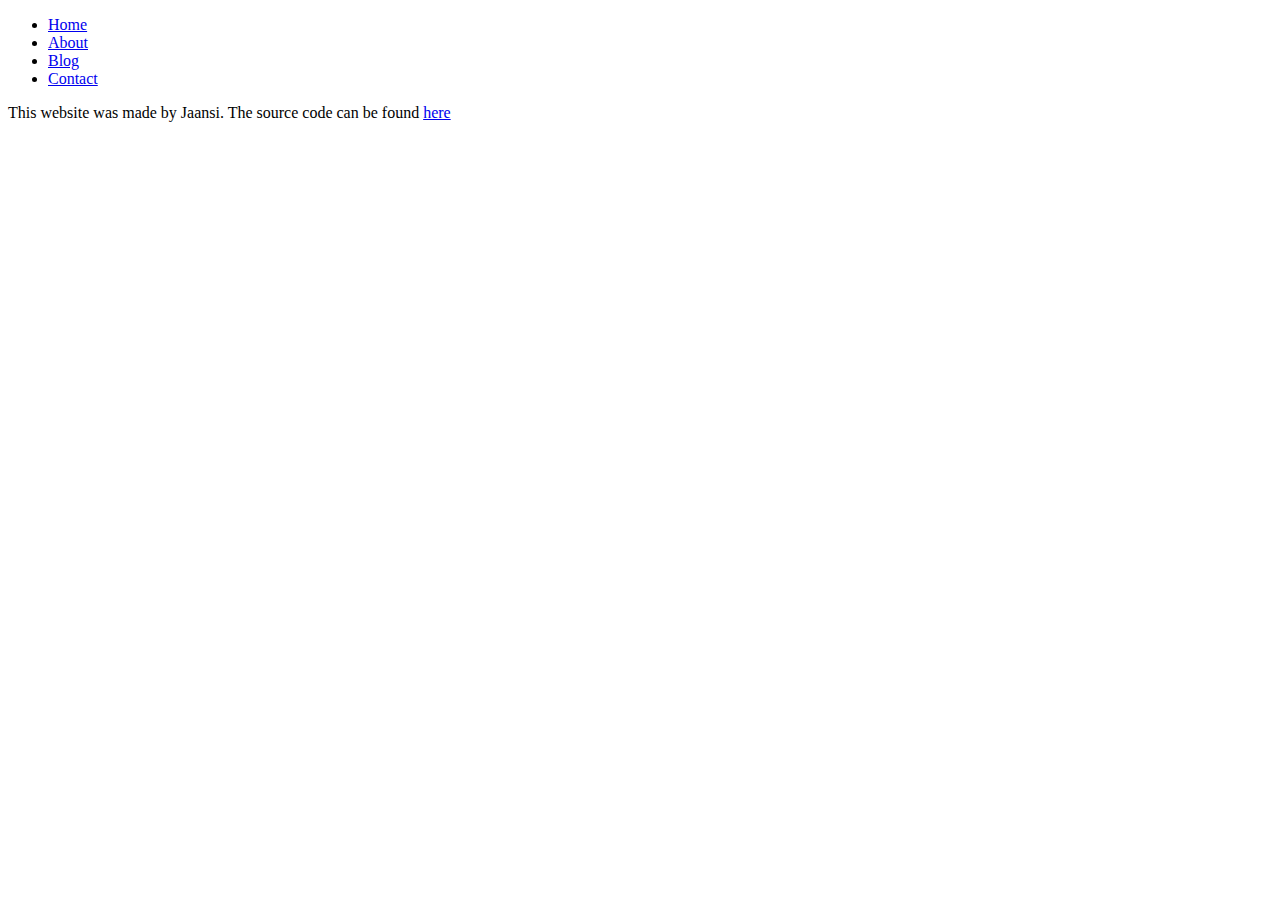
==== about.html @ 7620ed66 "NEW" ====
<!DOCTYPE html>
<html>
  <head>
    <meta charset="utf-8">
    <meta name="viewport" content="width=device-width">
    <title>repl.it</title>
    <link href="style.css" rel="stylesheet" type="text/css" />
  </head>
  <body>
    <script src="script.js"></script>
    <ul>
      <li> <a href="index.html"> Home </a> </li>
      <li> <a href="about.html"> About </a> </li>
      <li> <a href="blog.html"> Blog </a> </li>
      <li> <a href="contact.html"> Contact </a> </li>
    </ul>
    <p> This website was made by Jaansi. The source code can be found <a href="https://github.com/jaansiparsa/websiteyay"> here <a/> <p>
  </body>
</html>
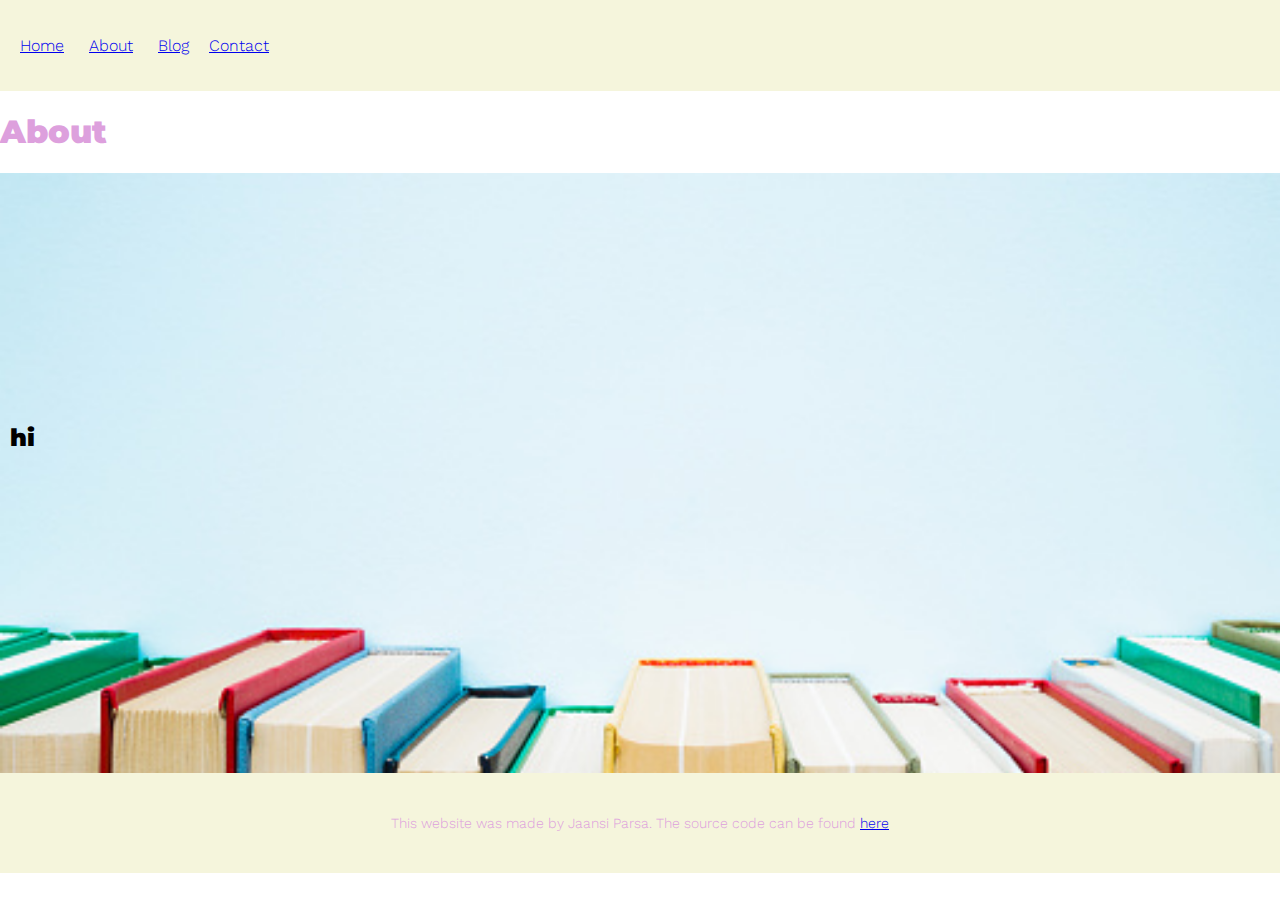
==== commit 6bd79049: "jumbotrons and stuff" ====
--- a/about.html
+++ b/about.html
@@ -5,15 +5,32 @@
     <meta name="viewport" content="width=device-width">
     <title>repl.it</title>
     <link href="style.css" rel="stylesheet" type="text/css" />
+    <link href="https://fonts.googleapis.com/css?family=Montserrat:900|Work+Sans:300" rel="stylesheet">
   </head>
   <body>
+    <div class="nav">
+      <div class="container">
+      <ul>
+          <li> <a href="index.html"> Home </a> </li>
+          <li> <a href="about.html"> About </a> </li>
+          <li> <a href="blog.html"> Blog </a>
+          <li> <a href="contact.html"> Contact </a> </li>
+        </ul>
+      </div>
+    </div>
     <script src="script.js"></script>
-    <ul>
-      <li> <a href="index.html"> Home </a> </li>
-      <li> <a href="about.html"> About </a> </li>
-      <li> <a href="blog.html"> Blog </a> </li>
-      <li> <a href="contact.html"> Contact </a> </li>
-    </ul>
-    <p> This website was made by Jaansi. The source code can be found <a href="https://github.com/jaansiparsa/websiteyay"> here <a/> <p>
+    
+    <h1> About </h1>
+    </div>
+     <div class="jumbotron">
+        <div class="container">
+          <h2>hi</h2>
+        </div>
+    </div>  
+    <div class="footer">
+      <div class="container">
+       <p> This website was made by Jaansi Parsa. The source code can be found <a href="https://github.com/jaansiparsa/websiteyay"> here <a/> </p>
+      </div>
+    </div>
   </body>
 </html>--- a/style.css
+++ b/style.css
@@ -0,0 +1,76 @@
+html, body {
+  margin: 0;
+  padding: 0;
+}
+ 
+body {
+  font-family: 'Apple Chancery', cursive;
+  font-weight: 100;
+}
+
+h1 {
+  color: plum
+  /* Try putting some styling for h1 here */
+}
+ 
+.container {
+  padding: 10px;
+}
+ 
+.nav { 
+  background: beige;
+  width: 100%;
+}
+ 
+.nav ul {
+  list-style: none;
+  padding: 0;
+}
+ 
+.nav ul li {
+  color: rgb(206, 65, 225);
+  display: inline-block; 
+  list-style: none;
+  padding: 10px 10px;
+}
+ 
+.nav ul li:hover {
+  background: plum;
+  cursor: pointer; 
+  transition: background .5s;  
+}
+
+.footer { 
+  background: beige;
+  height: 80px; 
+  padding-bottom: 20px;
+}
+
+.footer p { 
+  color: plum;
+  font-size: 14px;  
+  height: 80px; 
+  line-height: 80px;
+  margin: 0;  
+  text-align: center
+}
+
+.jumbotron {
+  background: url(../images/pastelbluebook.jpg) center center;
+  background-size: cover;
+  height: 600px; 
+}
+ 
+.jumbotron .container {
+  position: relative;
+  top: 220px;
+}
+body {
+ font-family: 'Work Sans', sans-serif;
+ font-weight: 300;
+}
+
+h1, h2, h3, h4, h5, h6 {
+ font-family: 'Montserrat', sans-serif;
+ font-weight: 900;
+}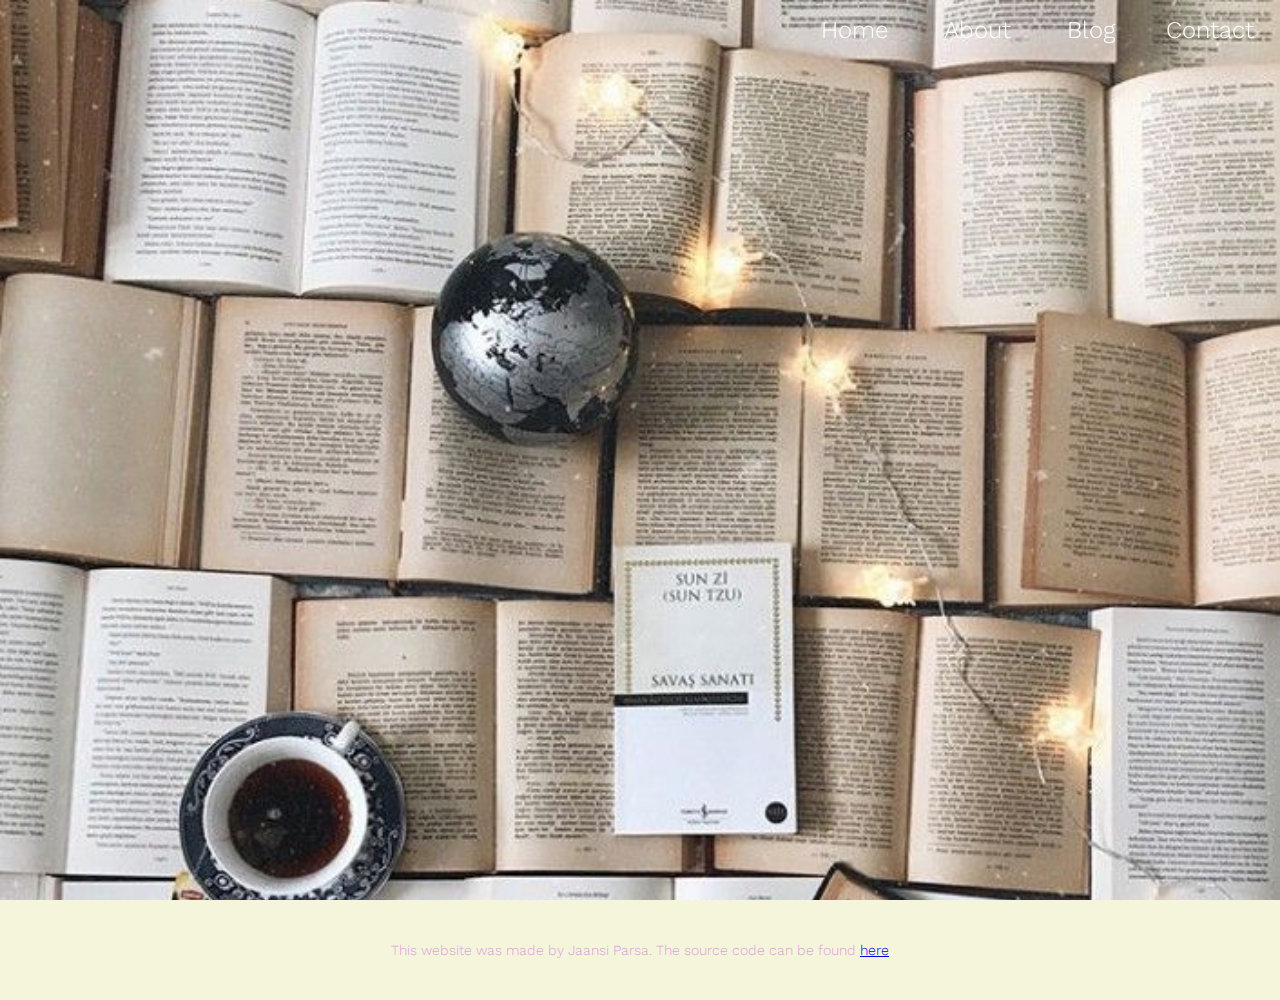
==== commit dfbbca38: "moving navbar" ====
--- a/about.html
+++ b/about.html
@@ -8,7 +8,21 @@
     <link href="https://fonts.googleapis.com/css?family=Montserrat:900|Work+Sans:300" rel="stylesheet">
   </head>
   <body>
-    <div class="nav">
+    <div class="jumbotron pages">
+      <div class="nav">
+        <ul>
+          <li> <a href="index.html"> Home </a> </li>
+          <li> <a href="about.html"> About </a> </li>
+          <li> <a href="blog.html"> Blog </a>
+          <li> <a href="contact.html"> Contact </a> </li>
+        </ul> 
+      </div>
+    </div>
+    <script src="script.js"></script> 
+    <div class="footer">
+      <div class="container">
+       <p> This website was made by Jaansi Parsa. The source code can be found <a href="https://github.com/jaansiparsa/websiteyay"> here <a/> </p>
+       <div class="nav">
       <div class="container">
       <ul>
           <li> <a href="index.html"> Home </a> </li>
@@ -17,19 +31,6 @@
           <li> <a href="contact.html"> Contact </a> </li>
         </ul>
       </div>
-    </div>
-    <script src="script.js"></script>
-    
-    <h1> About </h1>
-    </div>
-     <div class="jumbotron">
-        <div class="container">
-          <h2>hi</h2>
-        </div>
-    </div>  
-    <div class="footer">
-      <div class="container">
-       <p> This website was made by Jaansi Parsa. The source code can be found <a href="https://github.com/jaansiparsa/websiteyay"> here <a/> </p>
       </div>
     </div>
   </body>
--- a/style.css
+++ b/style.css
@@ -4,8 +4,8 @@
 }
  
 body {
-  font-family: 'Apple Chancery', cursive;
-  font-weight: 100;
+ font-family: 'Work Sans', sans-serif;
+ font-weight: 300;
 }
 
 h1 {
@@ -18,26 +18,31 @@
 }
  
 .nav { 
-  background: beige;
+  background: transparent;
   width: 100%;
+  position: fixed;
 }
  
 .nav ul {
+  text-align: right;
   list-style: none;
   padding: 0;
 }
  
-.nav ul li {
-  color: rgb(206, 65, 225);
-  display: inline-block; 
-  list-style: none;
-  padding: 10px 10px;
+.nav ul li {  
+  display: inline-flex; 
+  padding: 0px 2% 0px;
+}
+ 
+.nav ul li a {  
+  color: white;
+  font-size: x-large;
+  text-decoration: none
 }
  
 .nav ul li:hover {
-  background: plum;
   cursor: pointer; 
-  transition: background .5s;  
+  font-weight: bold;  
 }
 
 .footer { 
@@ -55,22 +60,28 @@
   text-align: center
 }
 
-.jumbotron {
-  background: url(../images/pastelbluebook.jpg) center center;
-  background-size: cover;
-  height: 600px; 
-}
- 
-.jumbotron .container {
-  position: relative;
-  top: 220px;
-}
-body {
- font-family: 'Work Sans', sans-serif;
- font-weight: 300;
-}
+
+
 
 h1, h2, h3, h4, h5, h6 {
  font-family: 'Montserrat', sans-serif;
  font-weight: 900;
+}
+
+.jumbotron {
+  background-size: cover;
+  height: 100vh;
+}
+ 
+.jumbotron.bookpic {
+  background-image: url('images/bookpic.jpeg');
+}
+.jumbotron.contact {
+  background-image: url('images/contactbackground.jpg');
+}
+.jumbotron.pages {
+  background-image: url('images/pages.jpg');
+}
+.jumbotron.pastelbluebook {
+  background-image: url('images/pastelbluebook.jpg');
 }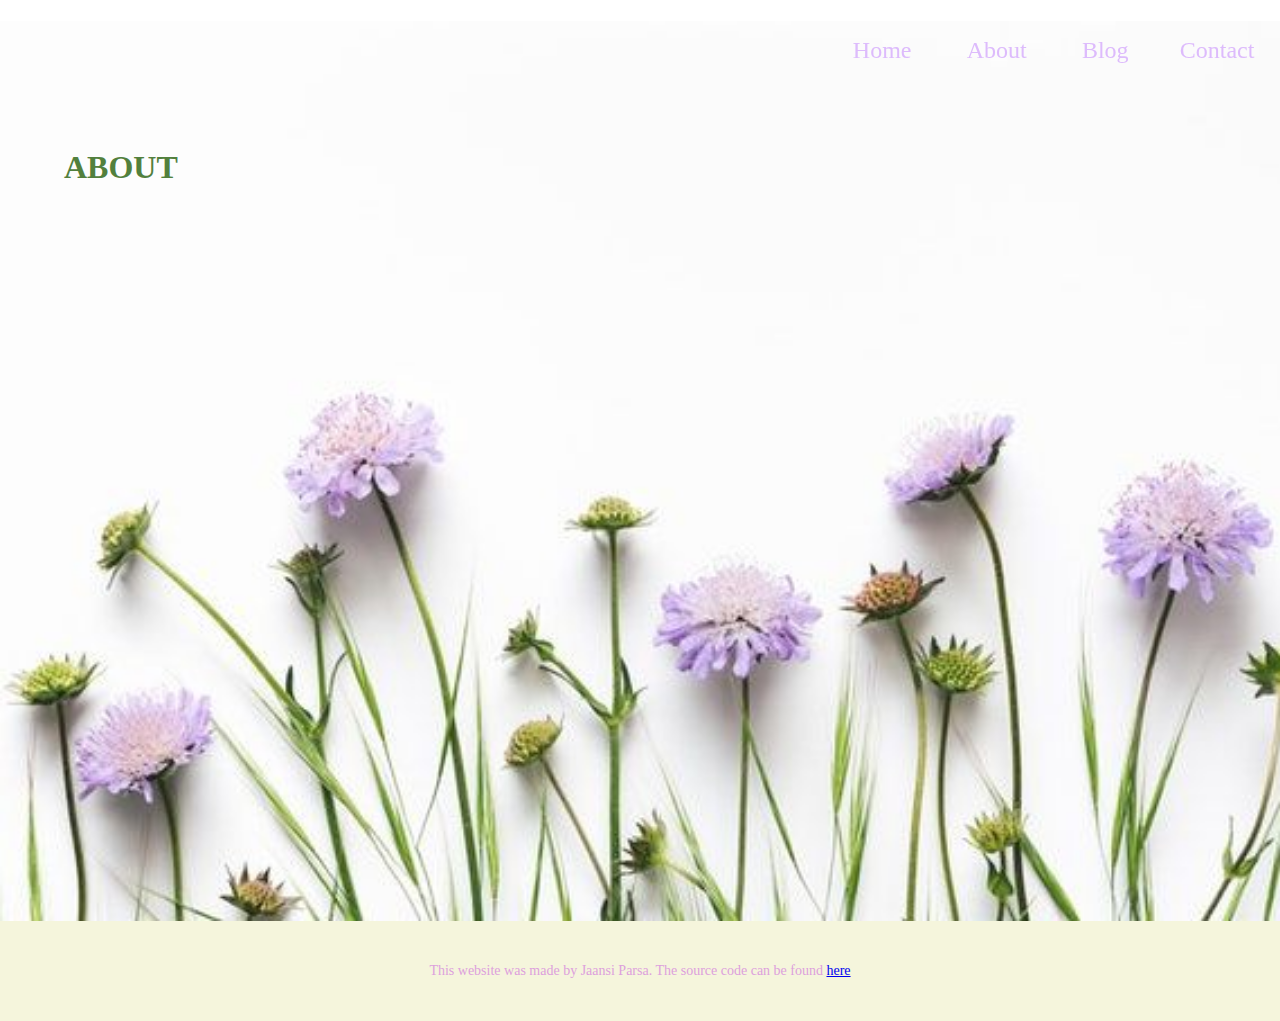
==== commit ad5baeee: "add content" ====
--- a/about.html
+++ b/about.html
@@ -11,12 +11,13 @@
     <div class="jumbotron pages">
       <div class="nav">
         <ul>
-          <li> <a href="index.html"> Home </a> </li>
-          <li> <a href="about.html"> About </a> </li>
-          <li> <a href="blog.html"> Blog </a>
-          <li> <a href="contact.html"> Contact </a> </li>
+          <li> <a id="aboutnav" href="index.html"> Home </a> </li>
+          <li> <a id="aboutnav" href="about.html"> About </a> </li>
+          <li> <a id="aboutnav" href="blog.html"> Blog </a>
+          <li> <a id="aboutnav" href="contact.html"> Contact </a> </li>
         </ul> 
       </div>
+      <h1 id="abouttitle"> ABOUT </h1>
     </div>
     <script src="script.js"></script> 
     <div class="footer">
--- a/style.css
+++ b/style.css
@@ -4,7 +4,7 @@
 }
  
 body {
- font-family: 'Work Sans', sans-serif;
+ font-family: 'Alegreya', serif;
  font-weight: 300;
 }
 
@@ -61,27 +61,69 @@
 }
 
 
-
-
-h1, h2, h3, h4, h5, h6 {
- font-family: 'Montserrat', sans-serif;
- font-weight: 900;
-}
-
 .jumbotron {
   background-size: cover;
   height: 100vh;
 }
  
 .jumbotron.bookpic {
-  background-image: url('images/bookpic.jpeg');
+  background-image: url('images/yellowflower.jpg');
 }
 .jumbotron.contact {
-  background-image: url('images/contactbackground.jpg');
+  background-image: url('images/blueflower.jpg');
 }
 .jumbotron.pages {
-  background-image: url('images/pages.jpg');
+  background-image: url('images/purpleflower.jpg');
 }
 .jumbotron.pastelbluebook {
-  background-image: url('images/pastelbluebook.jpg');
+  background-image: url('images/flowerbackground.jpg');
+}
+
+
+
+.jumbotron.pastelbluebook .indextitle {
+  padding: 10% 5%;
+  font-family: 'Amiri', serif;
+  
+}
+
+.jumbotron .indexsubtitle {
+  padding: 10% 5% 1%;
+  margin: 0px;
+  font-family: 'Optima', sans-serif;
+}
+
+#abouttitle {
+  padding: 10% 5%;
+  color: #52803d
+}
+
+#aboutsubtitle {
+
+}
+
+#indexnav {
+  color: #52803d
+}
+
+#aboutnav {
+  color: #ddbbfc
+}
+
+#blogtitle {
+  padding: 10% 5%;
+  color:white
+}
+
+#blognav {
+  color: #52803d
+}
+
+#contactnav {
+  color:#73bf74
+}
+
+#contacttitle {
+  padding: 10% 5%;
+  color: #6f99d9
 }